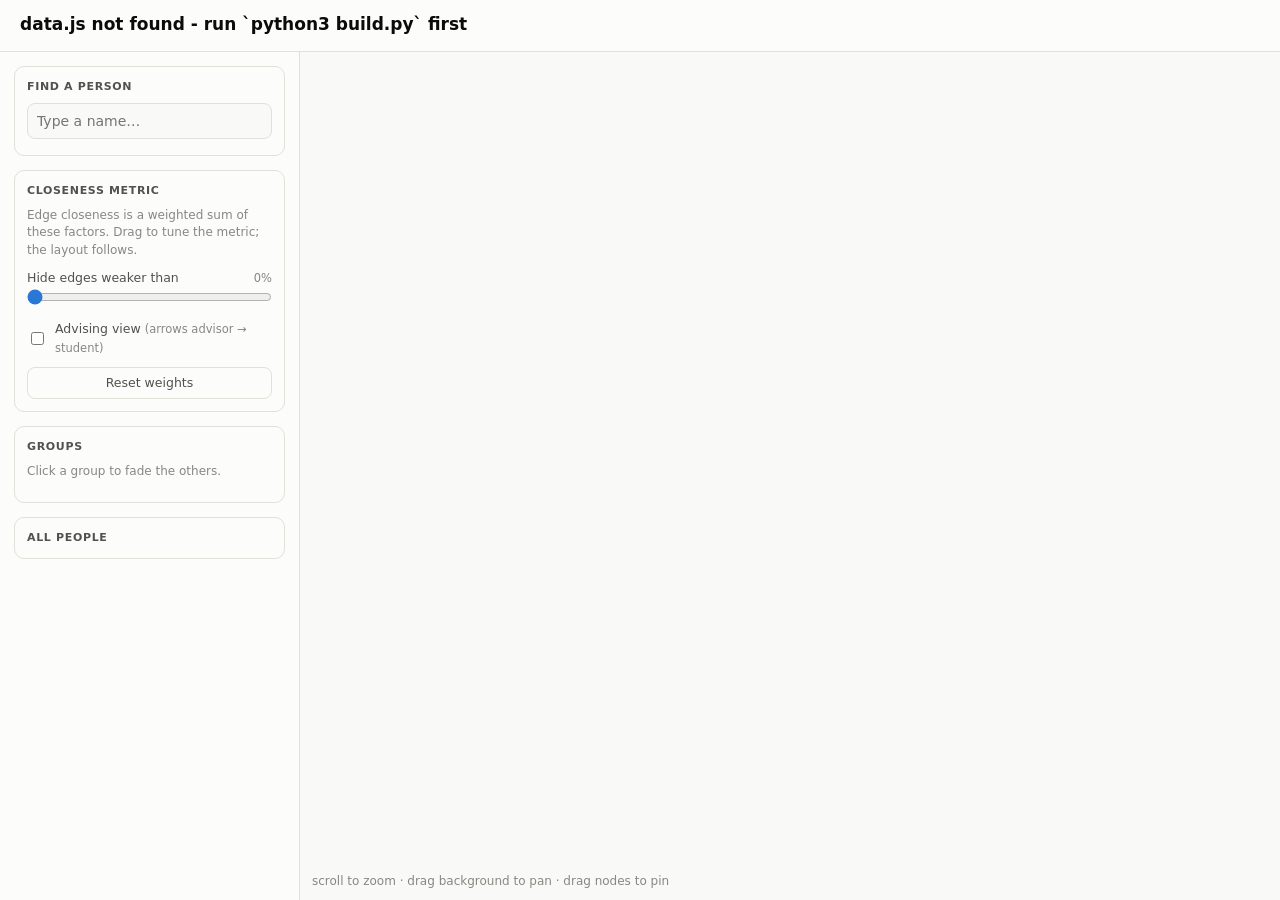
==== site/index.html @ f53eccef "RandNLA community graph: data pipeline, D3 app, v2 data model YAML data (people/workshops/papers/adv" ====
<!DOCTYPE html>
<html lang="en">
<head>
<meta charset="utf-8">
<meta name="viewport" content="width=device-width, initial-scale=1">
<title>RandNLA Community Graph</title>
<link rel="icon" href="data:image/svg+xml,%3Csvg xmlns='http://www.w3.org/2000/svg' viewBox='0 0 100 100'%3E%3Ctext y='.9em' font-size='90'%3E%F0%9F%95%B8%3C/text%3E%3C/svg%3E">
<link rel="stylesheet" href="style.css">
</head>
<body>
<div id="layout">
  <header id="topbar">
    <div>
      <h1 id="title">Community Graph</h1>
      <p id="subtitle"></p>
    </div>
    <div id="stats" class="muted"></div>
  </header>

  <aside id="sidebar">
    <section class="panel">
      <label class="panel-heading" for="search">Find a person</label>
      <input id="search" type="search" placeholder="Type a name…" autocomplete="off">
      <div id="search-results"></div>
    </section>

    <section class="panel">
      <h2 class="panel-heading">Closeness metric</h2>
      <p class="hint">Edge closeness is a weighted sum of these factors.
        Drag to tune the metric; the layout follows.</p>
      <div id="weight-sliders"></div>
      <div class="slider-row" id="threshold-row">
        <div class="slider-label">
          <span>Hide edges weaker than</span>
          <span class="slider-value" id="threshold-value">0%</span>
        </div>
        <input id="threshold" type="range" min="0" max="1" step="0.01" value="0">
      </div>
      <label class="check-row">
        <input type="checkbox" id="advising-toggle">
        <span>Advising view <span class="hint-inline">(arrows advisor → student)</span></span>
      </label>
      <button id="reset-weights" class="ghost-btn">Reset weights</button>
    </section>

    <section class="panel">
      <h2 class="panel-heading">Groups</h2>
      <p class="hint">Click a group to fade the others.</p>
      <div id="legend"></div>
    </section>

    <section class="panel">
      <details id="people-list-details">
        <summary class="panel-heading">All people</summary>
        <div id="people-list"></div>
      </details>
    </section>
  </aside>

  <main id="graph-wrap">
    <svg id="graph" role="img" aria-label="Force-directed graph of the research community"></svg>
    <div id="tooltip" hidden></div>
    <div id="zoom-hint" class="muted">scroll to zoom · drag background to pan · drag nodes to pin</div>
  </main>

  <aside id="details" hidden>
    <button id="details-close" aria-label="Close details">×</button>
    <div id="details-body"></div>
  </aside>
</div>

<script src="lib/d3.v7.min.js"></script>
<script src="data.js"></script>
<script src="app.js"></script>
</body>
</html>
---- site/style.css ----
/* Palette tokens (validated light + dark, see README). */
:root {
  color-scheme: light;
  --surface-1: #fcfcfb;
  --page: #f9f9f7;
  --text-primary: #0b0b0b;
  --text-secondary: #52514e;
  --muted: #898781;
  --hairline: #e1e0d9;
  --border: rgba(11, 11, 11, 0.10);
  --accent: #2a78d6;
  --series-1: #2a78d6; /* both      */
  --series-2: #008300; /* banff     */
  --series-3: #e87ba4; /* icerm     */
  --series-4: #eda100; /* added     */
  --edge: #898781;
}
@media (prefers-color-scheme: dark) {
  :root {
    color-scheme: dark;
    --surface-1: #1a1a19;
    --page: #0d0d0d;
    --text-primary: #ffffff;
    --text-secondary: #c3c2b7;
    --muted: #898781;
    --hairline: #2c2c2a;
    --border: rgba(255, 255, 255, 0.10);
    --accent: #3987e5;
    --series-1: #3987e5;
    --series-2: #008300;
    --series-3: #d55181;
    --series-4: #c98500;
  }
}

* { box-sizing: border-box; }

html, body {
  margin: 0;
  height: 100%;
  background: var(--page);
  color: var(--text-primary);
  font: 14px/1.45 system-ui, -apple-system, "Segoe UI", sans-serif;
}

#layout {
  display: grid;
  grid-template-columns: 300px 1fr;
  grid-template-rows: auto 1fr;
  grid-template-areas: "topbar topbar" "sidebar graph";
  height: 100%;
}

/* ---- top bar ---- */
#topbar {
  grid-area: topbar;
  display: flex;
  justify-content: space-between;
  align-items: baseline;
  gap: 16px;
  padding: 12px 20px;
  border-bottom: 1px solid var(--hairline);
  background: var(--surface-1);
}
#topbar h1 { margin: 0; font-size: 17px; font-weight: 650; }
#subtitle { margin: 2px 0 0; font-size: 12.5px; color: var(--text-secondary); max-width: 72ch; }
.muted { color: var(--muted); font-size: 12px; }

/* ---- sidebar ---- */
#sidebar {
  grid-area: sidebar;
  overflow-y: auto;
  padding: 14px;
  border-right: 1px solid var(--hairline);
  background: var(--surface-1);
  display: flex;
  flex-direction: column;
  gap: 14px;
}
.panel { border: 1px solid var(--hairline); border-radius: 10px; padding: 12px; }
.panel-heading {
  display: block;
  margin: 0 0 8px;
  font-size: 11px;
  font-weight: 650;
  letter-spacing: 0.06em;
  text-transform: uppercase;
  color: var(--text-secondary);
}
details > .panel-heading, summary.panel-heading { cursor: pointer; margin-bottom: 0; }
details[open] > summary.panel-heading { margin-bottom: 8px; }
.hint { margin: 0 0 10px; font-size: 12px; color: var(--muted); }

/* search */
#search {
  width: 100%;
  padding: 7px 9px;
  border: 1px solid var(--hairline);
  border-radius: 8px;
  background: var(--page);
  color: var(--text-primary);
  font: inherit;
}
#search:focus { outline: 2px solid var(--accent); outline-offset: 1px; }
#search-results { margin-top: 4px; }
.search-hit {
  display: block;
  width: 100%;
  text-align: left;
  padding: 5px 8px;
  border: 0;
  border-radius: 6px;
  background: none;
  color: var(--text-primary);
  font: inherit;
  cursor: pointer;
}
.search-hit:hover { background: var(--hairline); }
.search-hit .aff { color: var(--muted); font-size: 11.5px; }

/* sliders */
.slider-row { margin-bottom: 10px; }
.slider-label {
  display: flex;
  justify-content: space-between;
  align-items: baseline;
  font-size: 12.5px;
  color: var(--text-secondary);
}
.slider-label .fname { cursor: help; }
.slider-value {
  font-variant-numeric: tabular-nums;
  color: var(--muted);
  font-size: 11.5px;
}
input[type="range"] { width: 100%; accent-color: var(--accent); margin: 2px 0 0; }
.ghost-btn {
  width: 100%;
  padding: 6px;
  border: 1px solid var(--hairline);
  border-radius: 8px;
  background: none;
  color: var(--text-secondary);
  font: inherit;
  font-size: 12.5px;
  cursor: pointer;
}
.ghost-btn:hover { background: var(--hairline); }

/* legend */
.legend-row {
  display: flex;
  align-items: center;
  gap: 8px;
  width: 100%;
  padding: 5px 6px;
  border: 0;
  border-radius: 6px;
  background: none;
  color: var(--text-primary);
  font: inherit;
  font-size: 13px;
  cursor: pointer;
  text-align: left;
}
.legend-row:hover { background: var(--hairline); }
.legend-row.dimmed { opacity: 0.35; }
.swatch {
  width: 12px; height: 12px;
  border-radius: 50%;
  border: 1.5px solid var(--surface-1);
  box-shadow: 0 0 0 1px var(--border);
  flex: none;
}
.legend-count { margin-left: auto; color: var(--muted); font-size: 11.5px; }

/* people list (table view) */
#people-list { max-height: 320px; overflow-y: auto; }
.person-row {
  display: flex;
  align-items: baseline;
  gap: 7px;
  width: 100%;
  padding: 4px 6px;
  border: 0;
  border-radius: 6px;
  background: none;
  color: var(--text-primary);
  font: inherit;
  font-size: 12.5px;
  cursor: pointer;
  text-align: left;
}
.person-row:hover { background: var(--hairline); }
.person-row .swatch { width: 9px; height: 9px; align-self: center; }
.person-row .aff { color: var(--muted); font-size: 11px; margin-left: auto; text-align: right; }

/* ---- graph ---- */
#graph-wrap { grid-area: graph; position: relative; overflow: hidden; }
#graph { width: 100%; height: 100%; display: block; background: var(--page); cursor: grab; }
#graph:active { cursor: grabbing; }
#zoom-hint { position: absolute; left: 12px; bottom: 10px; pointer-events: none; }

.node circle {
  stroke: var(--surface-1);
  stroke-width: 1.5px;
  cursor: pointer;
}
.node text {
  font-size: 10.5px;
  fill: var(--text-secondary);
  paint-order: stroke;
  stroke: var(--page);
  stroke-width: 3px;
  stroke-linejoin: round;
  pointer-events: none;
}
.node.selected circle { stroke: var(--text-primary); stroke-width: 2.5px; }
.node.pinned circle { stroke-dasharray: 2 1.5; }

.link { stroke: var(--edge); stroke-linecap: round; }
.link-hit { stroke: transparent; stroke-width: 12px; cursor: pointer; }
.link.selected { stroke: var(--text-primary); }

.faded { opacity: 0.12; }

/* ---- tooltip ---- */
#tooltip {
  position: absolute;
  pointer-events: none;
  background: var(--surface-1);
  border: 1px solid var(--hairline);
  border-radius: 8px;
  box-shadow: 0 4px 14px rgba(0, 0, 0, 0.12);
  padding: 7px 10px;
  font-size: 12.5px;
  max-width: 260px;
  z-index: 10;
}
#tooltip .tt-title { font-weight: 600; }
#tooltip .tt-sub { color: var(--text-secondary); font-size: 11.5px; }

/* ---- details panel ---- */
#details {
  position: absolute;
  top: calc(49px + 12px);
  right: 12px;
  width: 330px;
  max-height: calc(100% - 49px - 24px);
  overflow-y: auto;
  background: var(--surface-1);
  border: 1px solid var(--hairline);
  border-radius: 12px;
  box-shadow: 0 8px 28px rgba(0, 0, 0, 0.14);
  padding: 16px;
  z-index: 5;
}
#details-close {
  position: absolute;
  top: 8px; right: 10px;
  border: 0;
  background: none;
  color: var(--muted);
  font-size: 18px;
  cursor: pointer;
  line-height: 1;
  padding: 4px;
}
#details-close:hover { color: var(--text-primary); }
#details h2 { margin: 0 0 2px; font-size: 16px; }
#details h3 {
  margin: 14px 0 6px;
  font-size: 11px;
  font-weight: 650;
  letter-spacing: 0.06em;
  text-transform: uppercase;
  color: var(--text-secondary);
}
#details .aff { color: var(--text-secondary); font-size: 13px; }
#details a { color: var(--accent); text-decoration: none; }
#details a:hover { text-decoration: underline; }
#details .chip {
  display: inline-block;
  padding: 1px 8px;
  border: 1px solid var(--hairline);
  border-radius: 999px;
  font-size: 11.5px;
  color: var(--text-secondary);
  margin: 2px 3px 0 0;
}
#details .notes { font-size: 13px; color: var(--text-primary); margin: 6px 0 0; white-space: pre-wrap; }
.conn-row {
  display: flex;
  align-items: center;
  gap: 8px;
  width: 100%;
  padding: 5px 6px;
  border: 0;
  border-radius: 6px;
  background: none;
  color: var(--text-primary);
  font: inherit;
  font-size: 13px;
  cursor: pointer;
  text-align: left;
}
.conn-row:hover { background: var(--hairline); }
.conn-bar-wrap { margin-left: auto; width: 64px; height: 4px; border-radius: 2px; background: var(--hairline); flex: none; }
.conn-bar { display: block; height: 100%; border-radius: 2px; background: var(--accent); }

/* photo, advising, papers */
#details .photo {
  float: right;
  width: 78px;
  height: 78px;
  object-fit: cover;
  border-radius: 10px;
  border: 1px solid var(--hairline);
  margin: 0 0 8px 10px;
}
#details ul.plain { list-style: none; margin: 4px 0; padding: 0; }
#details ul.plain li { padding: 2px 0; }
#details ul.papers { margin: 4px 0; padding-left: 18px; font-size: 12.5px; }
#details ul.papers li { margin-bottom: 7px; }
.paper-authors { color: var(--muted); font-size: 11.5px; }
.paper-authors a { color: var(--text-secondary); }

.check-row {
  display: flex;
  align-items: center;
  gap: 8px;
  font-size: 12.5px;
  color: var(--text-secondary);
  margin: 2px 0 10px;
  cursor: pointer;
}
.check-row input { accent-color: var(--accent); }
.hint-inline { color: var(--muted); font-size: 11.5px; }

.link.advising { stroke: var(--accent); }

/* factor table in edge details */
.factor-table { width: 100%; border-collapse: collapse; font-size: 12.5px; }
.factor-table td, .factor-table th {
  padding: 4px 6px;
  border-bottom: 1px solid var(--hairline);
  text-align: left;
}
.factor-table th { color: var(--text-secondary); font-weight: 600; font-size: 11.5px; }
.factor-table td.num { text-align: right; font-variant-numeric: tabular-nums; }
.factor-table tr.zero td { color: var(--muted); }
.factor-table tfoot td { font-weight: 650; border-bottom: 0; }
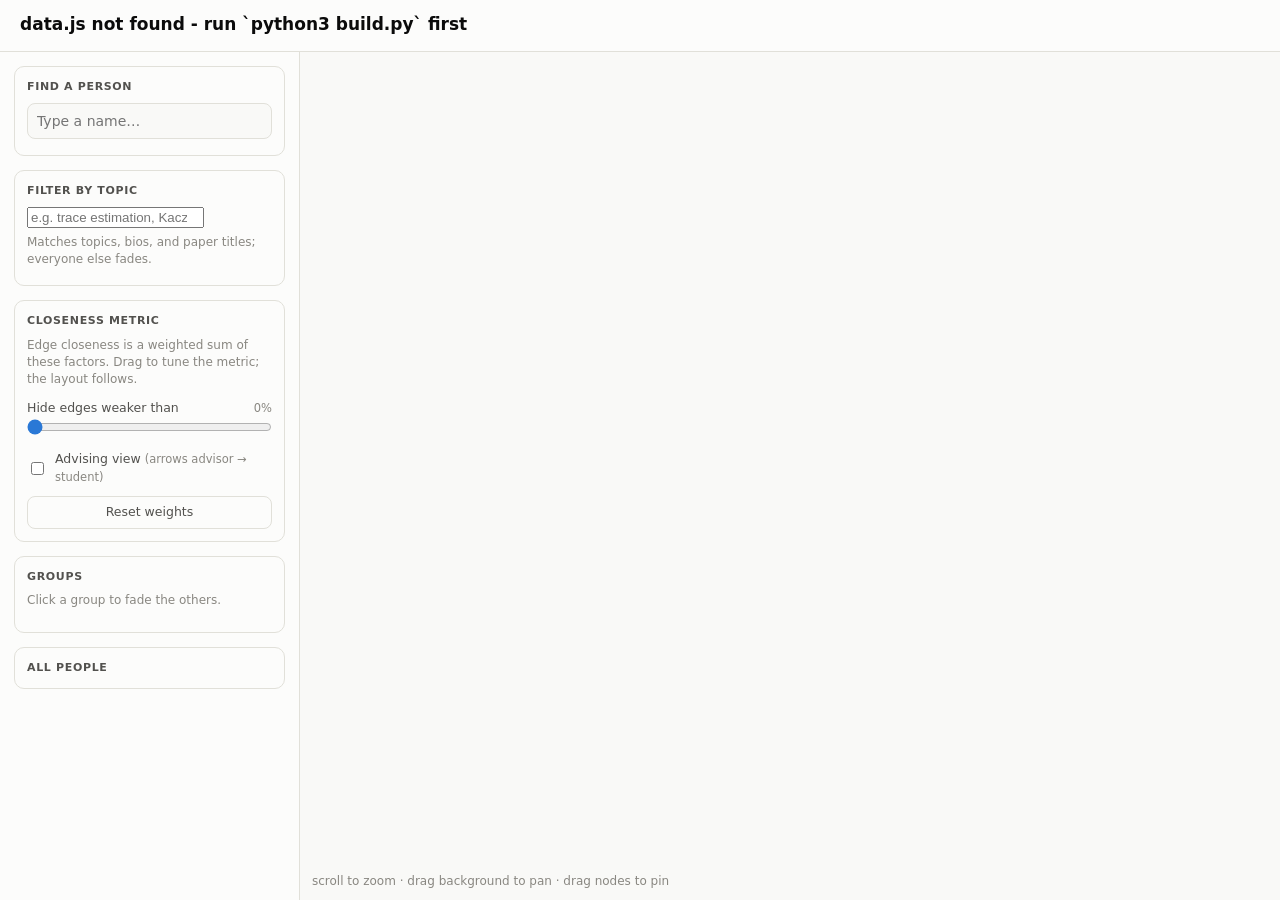
==== commit 17ad8c5a: "Remove workshop factors/UI, add free-text topic filter Workshops no longer influence the metric or a" ====
--- a/site/index.html
+++ b/site/index.html
@@ -22,6 +22,15 @@
       <label class="panel-heading" for="search">Find a person</label>
       <input id="search" type="search" placeholder="Type a name…" autocomplete="off">
       <div id="search-results"></div>
+    </section>
+
+    <section class="panel">
+      <label class="panel-heading" for="topic-search">Filter by topic</label>
+      <input id="topic-search" type="search" autocomplete="off"
+             placeholder="e.g. trace estimation, Kaczmarz…">
+      <p class="hint" style="margin:6px 0 0">Matches topics, bios, and paper
+        titles; everyone else fades.</p>
+      <div id="topic-count" class="hint" style="margin:4px 0 0"></div>
     </section>
 
     <section class="panel">
--- a/site/style.css
+++ b/site/style.css
@@ -347,6 +347,6 @@
   text-align: left;
 }
 .factor-table th { color: var(--text-secondary); font-weight: 600; font-size: 11.5px; }
-.factor-table td.num { text-align: right; font-variant-numeric: tabular-nums; }
+.factor-table td.num { text-align: right; font-variant-numeric: tabular-nums; white-space: nowrap; }
 .factor-table tr.zero td { color: var(--muted); }
 .factor-table tfoot td { font-weight: 650; border-bottom: 0; }
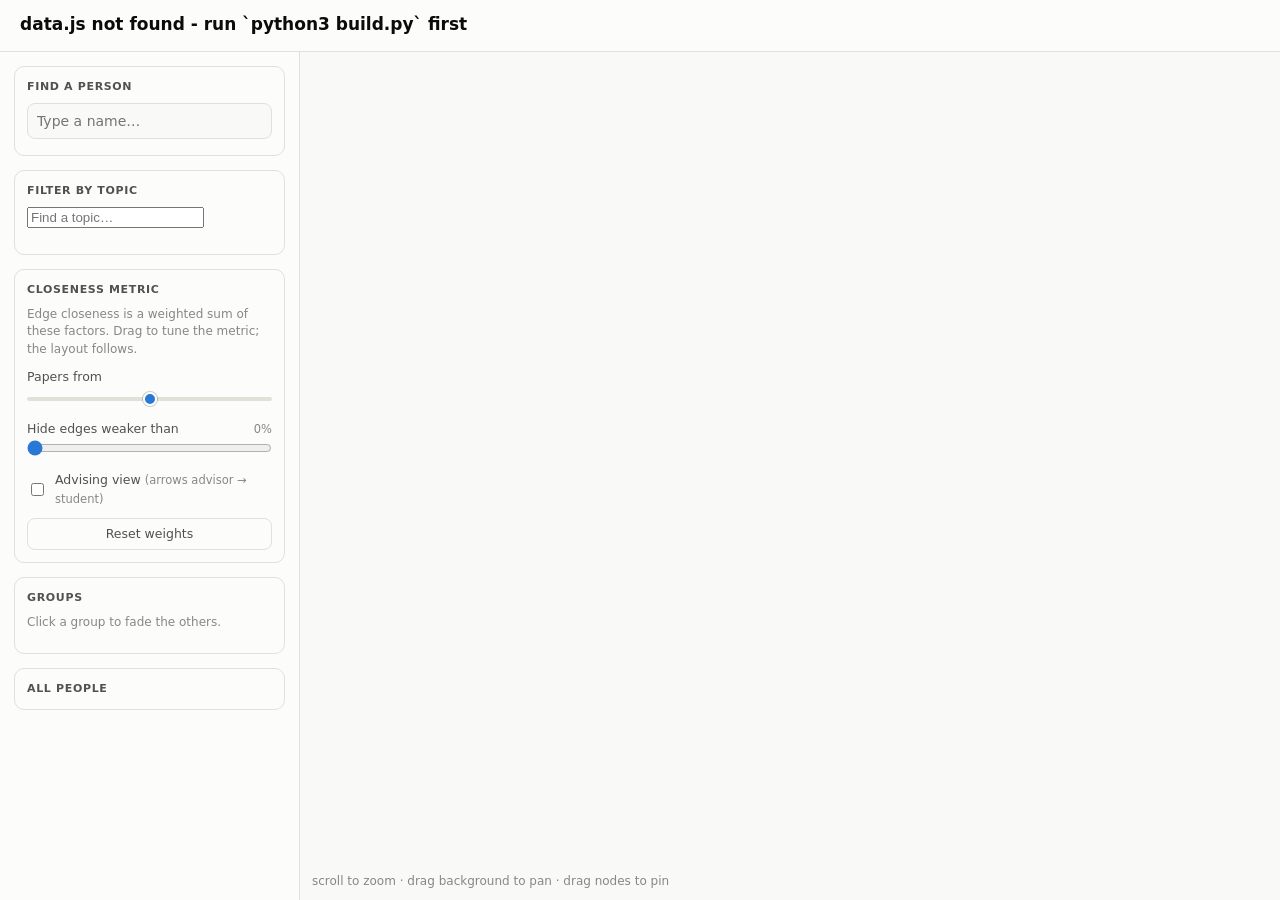
==== commit 7bdd0669: "Area split (6 groups), topic-chip filter, dual-thumb years slider, edge fade - nla split into rand/k" ====
--- a/site/index.html
+++ b/site/index.html
@@ -27,10 +27,10 @@
     <section class="panel">
       <label class="panel-heading" for="topic-search">Filter by topic</label>
       <input id="topic-search" type="search" autocomplete="off"
-             placeholder="e.g. trace estimation, Kaczmarz…">
-      <p class="hint" style="margin:6px 0 0">Matches topics, bios, and paper
-        titles; everyone else fades.</p>
-      <div id="topic-count" class="hint" style="margin:4px 0 0"></div>
+             placeholder="Find a topic…">
+      <div id="topic-chips"></div>
+      <div id="topic-count" class="hint" style="margin:6px 0 0"></div>
+      <button id="topic-clear" class="ghost-btn" style="margin-top:8px" hidden>Clear topics</button>
     </section>
 
     <section class="panel">
@@ -38,6 +38,18 @@
       <p class="hint">Edge closeness is a weighted sum of these factors.
         Drag to tune the metric; the layout follows.</p>
       <div id="weight-sliders"></div>
+      <div class="slider-row" id="years-row">
+        <div class="slider-label">
+          <span>Papers from</span>
+          <span class="slider-value" id="years-value"></span>
+        </div>
+        <div class="dual-range">
+          <div class="track"></div>
+          <div class="track-fill" id="years-fill"></div>
+          <input id="year-start" type="range" aria-label="First year">
+          <input id="year-stop" type="range" aria-label="Last year">
+        </div>
+      </div>
       <div class="slider-row" id="threshold-row">
         <div class="slider-label">
           <span>Hide edges weaker than</span>
--- a/site/style.css
+++ b/site/style.css
@@ -9,10 +9,12 @@
   --hairline: #e1e0d9;
   --border: rgba(11, 11, 11, 0.10);
   --accent: #2a78d6;
-  --series-1: #2a78d6; /* both      */
-  --series-2: #008300; /* banff     */
-  --series-3: #e87ba4; /* icerm     */
-  --series-4: #eda100; /* added     */
+  --series-1: #2a78d6;
+  --series-2: #008300;
+  --series-3: #e87ba4;
+  --series-4: #eda100;
+  --series-5: #1baf7a;
+  --series-6: #eb6834;
   --edge: #898781;
 }
 @media (prefers-color-scheme: dark) {
@@ -30,6 +32,8 @@
     --series-2: #008300;
     --series-3: #d55181;
     --series-4: #c98500;
+    --series-5: #199e70;
+    --series-6: #d95926;
   }
 }
 
@@ -134,6 +138,35 @@
   font-size: 11.5px;
 }
 input[type="range"] { width: 100%; accent-color: var(--accent); margin: 2px 0 0; }
+
+/* dual-thumb range: two overlaid inputs on one visual track */
+.dual-range { position: relative; height: 22px; margin-top: 2px; }
+.dual-range .track, .dual-range .track-fill {
+  position: absolute; top: 50%; height: 4px; transform: translateY(-50%);
+  border-radius: 2px; pointer-events: none;
+}
+.dual-range .track { left: 0; right: 0; background: var(--hairline); }
+.dual-range .track-fill { background: var(--accent); }
+.dual-range input[type="range"] {
+  position: absolute; inset: 0; width: 100%; height: 100%; margin: 0;
+  -webkit-appearance: none; appearance: none; background: none;
+  pointer-events: none;
+}
+.dual-range input[type="range"]::-webkit-slider-runnable-track {
+  background: transparent; height: 100%;
+}
+.dual-range input[type="range"]::-webkit-slider-thumb {
+  -webkit-appearance: none; appearance: none; pointer-events: auto;
+  width: 14px; height: 14px; margin-top: 4px; border-radius: 50%;
+  background: var(--accent); border: 2px solid var(--surface-1);
+  box-shadow: 0 0 0 1px var(--border); cursor: pointer;
+}
+.dual-range input[type="range"]::-moz-range-track { background: transparent; }
+.dual-range input[type="range"]::-moz-range-thumb {
+  pointer-events: auto; width: 12px; height: 12px; border-radius: 50%;
+  background: var(--accent); border: 2px solid var(--surface-1);
+  box-shadow: 0 0 0 1px var(--border); cursor: pointer;
+}
 .ghost-btn {
   width: 100%;
   padding: 6px;
@@ -335,6 +368,28 @@
   cursor: pointer;
 }
 .check-row input { accent-color: var(--accent); }
+
+/* topic filter chips */
+#topic-chips { margin-top: 8px; max-height: 190px; overflow-y: auto; }
+.topic-chip {
+  display: inline-block;
+  margin: 0 4px 5px 0;
+  padding: 2px 9px;
+  border: 1px solid var(--hairline);
+  border-radius: 999px;
+  background: none;
+  color: var(--text-secondary);
+  font: inherit;
+  font-size: 11.5px;
+  cursor: pointer;
+}
+.topic-chip:hover { background: var(--hairline); }
+.topic-chip.on {
+  border-color: var(--accent);
+  background: color-mix(in srgb, var(--accent) 14%, transparent);
+  color: var(--text-primary);
+}
+.chip-count { color: var(--muted); font-size: 10.5px; }
 .hint-inline { color: var(--muted); font-size: 11.5px; }
 
 .link.advising { stroke: var(--accent); }
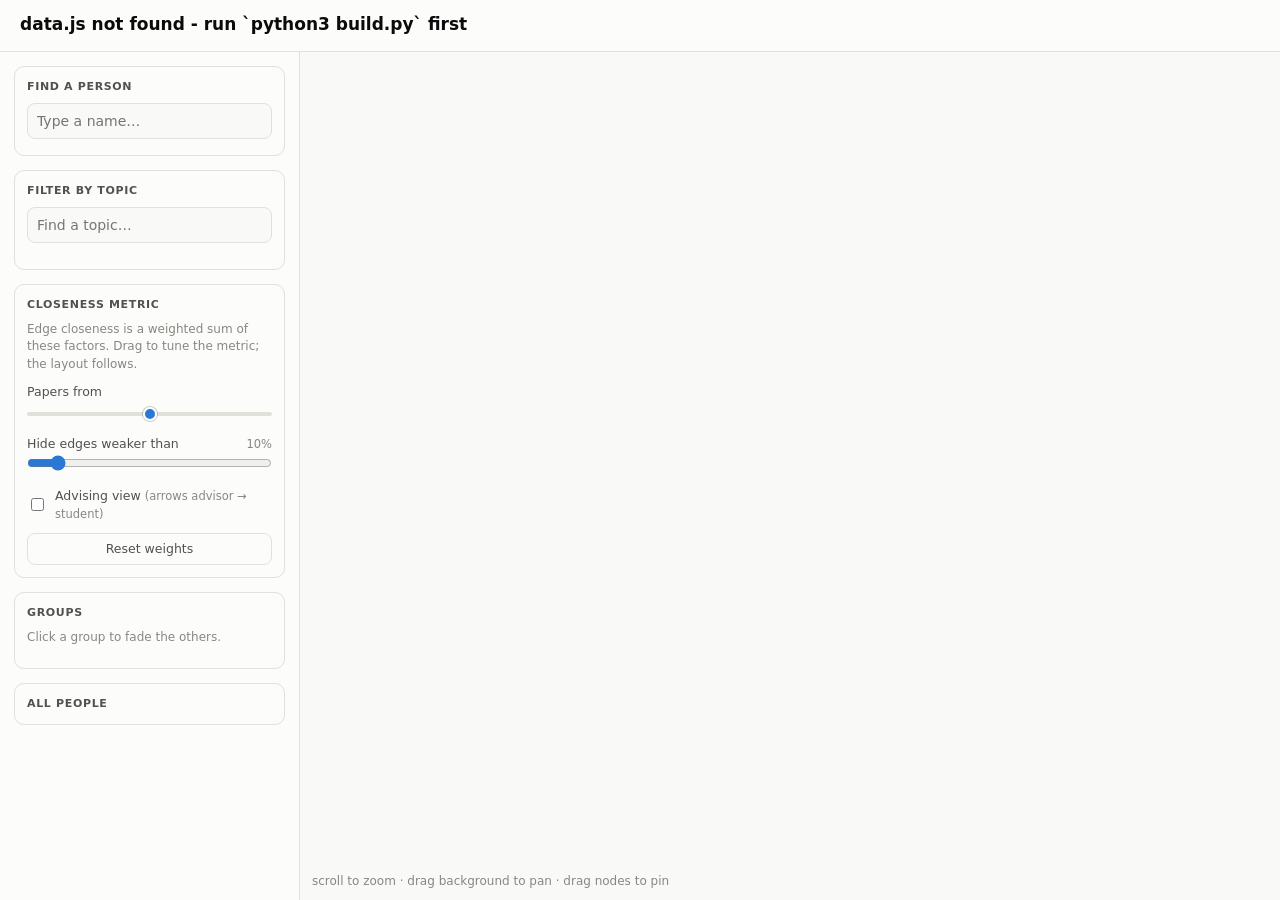
==== commit 0829b21a: "Layout: default threshold 10%, more spread (charge -280, longer links) Co-Authored-By: Claude Fable " ====
--- a/site/index.html
+++ b/site/index.html
@@ -53,9 +53,9 @@
       <div class="slider-row" id="threshold-row">
         <div class="slider-label">
           <span>Hide edges weaker than</span>
-          <span class="slider-value" id="threshold-value">0%</span>
+          <span class="slider-value" id="threshold-value">10%</span>
         </div>
-        <input id="threshold" type="range" min="0" max="1" step="0.01" value="0">
+        <input id="threshold" type="range" min="0" max="1" step="0.01" value="0.1">
       </div>
       <label class="check-row">
         <input type="checkbox" id="advising-toggle">
--- a/site/style.css
+++ b/site/style.css
@@ -96,7 +96,7 @@
 .hint { margin: 0 0 10px; font-size: 12px; color: var(--muted); }
 
 /* search */
-#search {
+#search, #topic-search {
   width: 100%;
   padding: 7px 9px;
   border: 1px solid var(--hairline);
@@ -105,7 +105,7 @@
   color: var(--text-primary);
   font: inherit;
 }
-#search:focus { outline: 2px solid var(--accent); outline-offset: 1px; }
+#search:focus, #topic-search:focus { outline: 2px solid var(--accent); outline-offset: 1px; }
 #search-results { margin-top: 4px; }
 .search-hit {
   display: block;
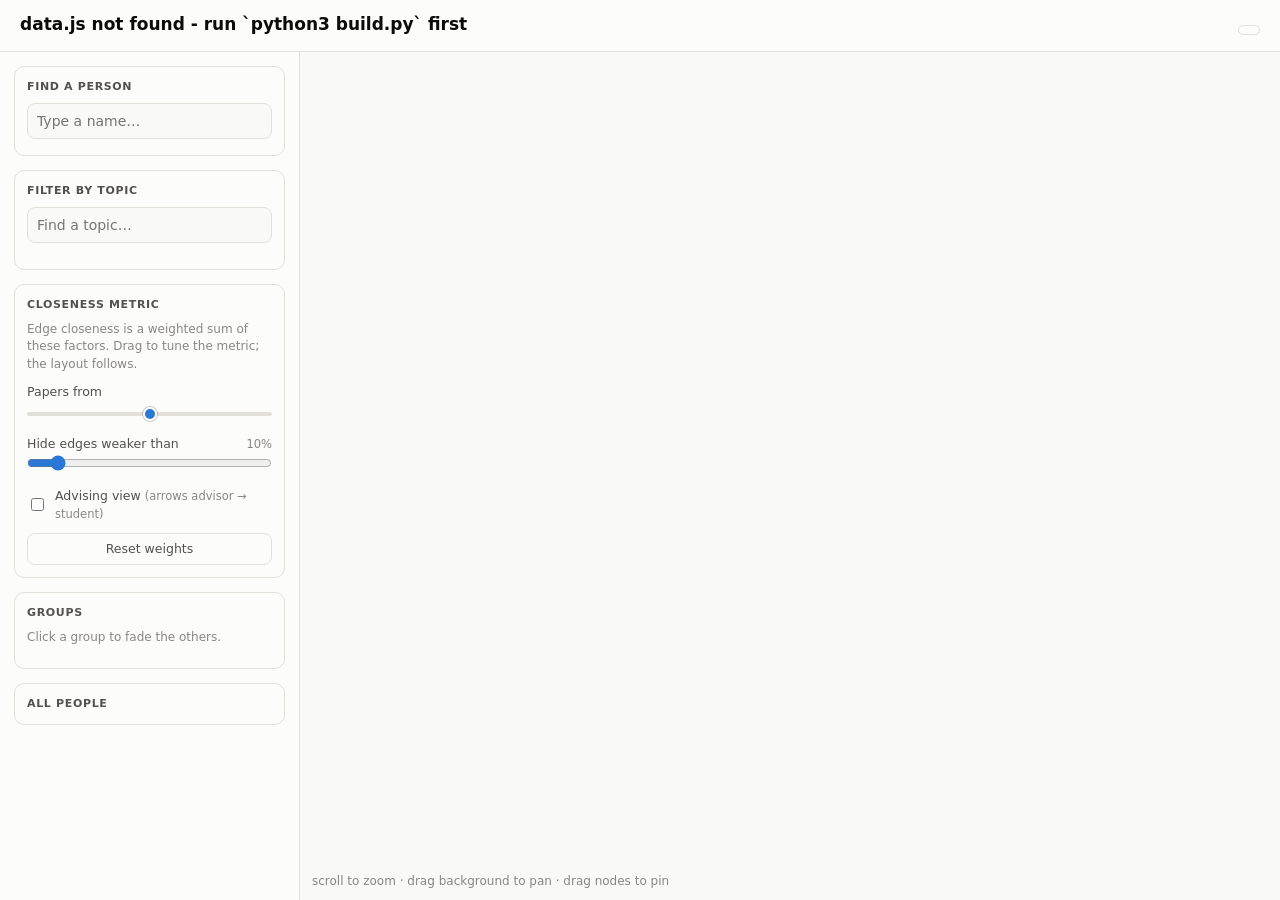
==== commit 3c3bcc20: "Seed initial layout with all edges (synchronous pre-settle), theme toggle The first layout runs 300 " ====
--- a/site/index.html
+++ b/site/index.html
@@ -6,6 +6,11 @@
 <title>RandNLA Community Graph</title>
 <link rel="icon" href="data:image/svg+xml,%3Csvg xmlns='http://www.w3.org/2000/svg' viewBox='0 0 100 100'%3E%3Ctext y='.9em' font-size='90'%3E%F0%9F%95%B8%3C/text%3E%3C/svg%3E">
 <link rel="stylesheet" href="style.css">
+<script>
+  // apply the stored theme before first paint to avoid a flash
+  const t = localStorage.getItem("nla-theme");
+  if (t === "light" || t === "dark") document.documentElement.dataset.theme = t;
+</script>
 </head>
 <body>
 <div id="layout">
@@ -14,7 +19,10 @@
       <h1 id="title">Community Graph</h1>
       <p id="subtitle"></p>
     </div>
-    <div id="stats" class="muted"></div>
+    <div id="topbar-right">
+      <div id="stats" class="muted"></div>
+      <button id="theme-toggle" class="ghost-btn"></button>
+    </div>
   </header>
 
   <aside id="sidebar">
--- a/site/style.css
+++ b/site/style.css
@@ -17,8 +17,10 @@
   --series-6: #eb6834;
   --edge: #898781;
 }
+/* dark values apply from the OS setting unless the toggle forces light,
+   and always when the toggle forces dark */
 @media (prefers-color-scheme: dark) {
-  :root {
+  :root:not([data-theme="light"]) {
     color-scheme: dark;
     --surface-1: #1a1a19;
     --page: #0d0d0d;
@@ -36,6 +38,23 @@
     --series-6: #d95926;
   }
 }
+:root[data-theme="dark"] {
+  color-scheme: dark;
+  --surface-1: #1a1a19;
+  --page: #0d0d0d;
+  --text-primary: #ffffff;
+  --text-secondary: #c3c2b7;
+  --muted: #898781;
+  --hairline: #2c2c2a;
+  --border: rgba(255, 255, 255, 0.10);
+  --accent: #3987e5;
+  --series-1: #3987e5;
+  --series-2: #008300;
+  --series-3: #d55181;
+  --series-4: #c98500;
+  --series-5: #199e70;
+  --series-6: #d95926;
+}
 
 * { box-sizing: border-box; }
 
@@ -67,6 +86,8 @@
   background: var(--surface-1);
 }
 #topbar h1 { margin: 0; font-size: 17px; font-weight: 650; }
+#topbar-right { display: flex; align-items: center; gap: 12px; flex: none; }
+#theme-toggle { width: auto; padding: 4px 10px; font-size: 11.5px; white-space: nowrap; }
 #subtitle { margin: 2px 0 0; font-size: 12.5px; color: var(--text-secondary); max-width: 72ch; }
 .muted { color: var(--muted); font-size: 12px; }
 
@@ -393,6 +414,7 @@
 .hint-inline { color: var(--muted); font-size: 11.5px; }
 
 .link.advising { stroke: var(--accent); }
+.link.subthreshold { stroke-dasharray: 4 3; }
 
 /* factor table in edge details */
 .factor-table { width: 100%; border-collapse: collapse; font-size: 12.5px; }
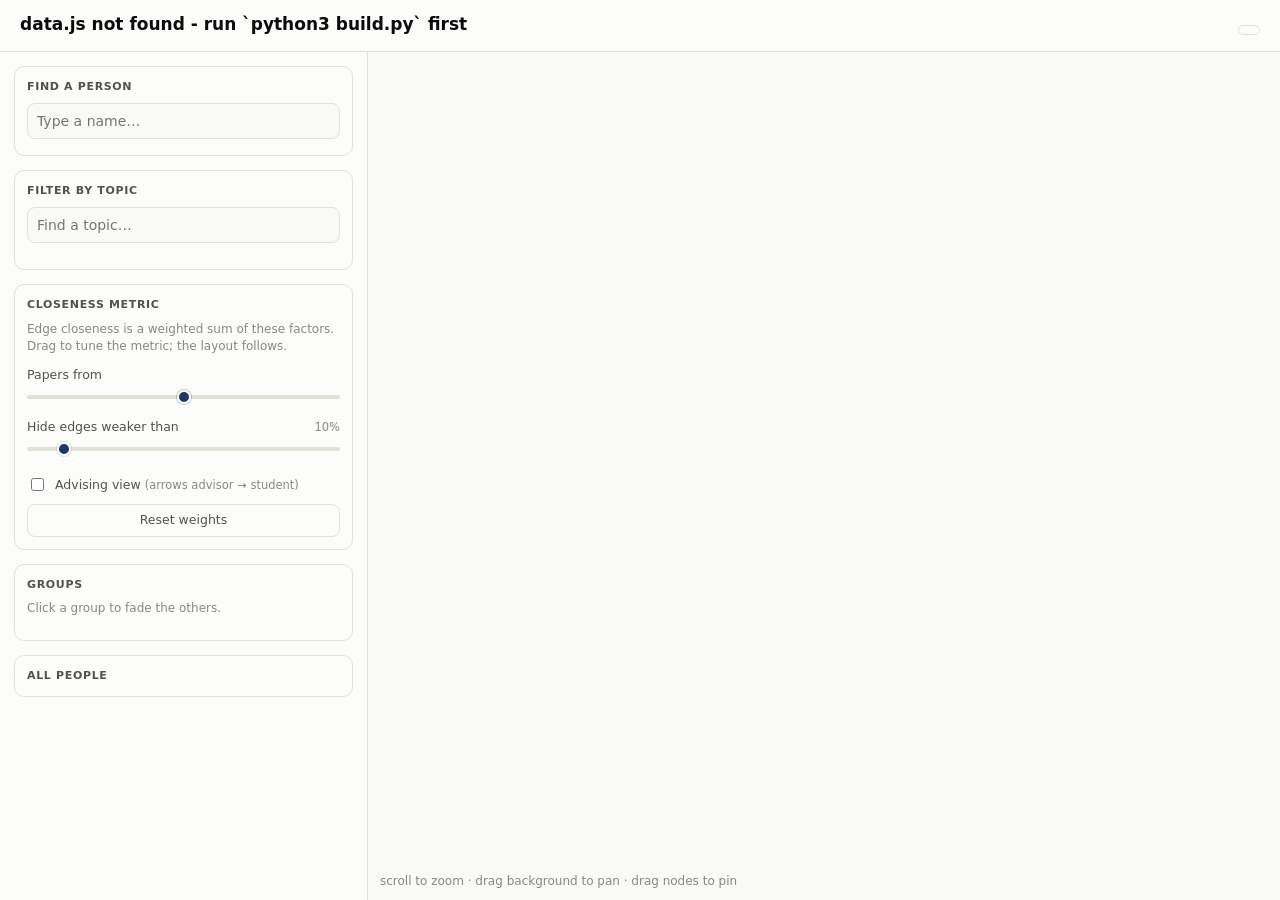
==== commit 7c24d51f: "Consistent slider styling, wider sidebar, mobile layout - all single sliders share the dual-range lo" ====
--- a/site/index.html
+++ b/site/index.html
@@ -26,6 +26,9 @@
   </header>
 
   <aside id="sidebar">
+    <div id="sidebar-close-row">
+      <button id="sidebar-close" class="ghost-btn">Done — show the graph</button>
+    </div>
     <section class="panel">
       <label class="panel-heading" for="search">Find a person</label>
       <input id="search" type="search" placeholder="Type a name…" autocomplete="off">
@@ -90,6 +93,7 @@
     <svg id="graph" role="img" aria-label="Force-directed graph of the research community"></svg>
     <div id="tooltip" hidden></div>
     <div id="zoom-hint" class="muted">scroll to zoom · drag background to pan · drag nodes to pin</div>
+    <button id="sidebar-open">Search &amp; filters</button>
   </main>
 
   <aside id="details" hidden>
--- a/site/style.css
+++ b/site/style.css
@@ -8,13 +8,14 @@
   --muted: #898781;
   --hairline: #e1e0d9;
   --border: rgba(11, 11, 11, 0.10);
-  --accent: #2a78d6;
-  --series-1: #2a78d6;
-  --series-2: #008300;
-  --series-3: #e87ba4;
-  --series-4: #eda100;
-  --series-5: #1baf7a;
-  --series-6: #eb6834;
+  --accent: #1e3668;
+  /* user palette C1-C5 + derived companion purple for the 6th group */
+  --series-1: #1e3668;
+  --series-2: #199d8b;
+  --series-3: #d52f4c;
+  --series-4: #5ab2d6;
+  --series-5: #ffb268;
+  --series-6: #9a6fb0;
   --edge: #898781;
 }
 /* dark values apply from the OS setting unless the toggle forces light,
@@ -29,13 +30,14 @@
     --muted: #898781;
     --hairline: #2c2c2a;
     --border: rgba(255, 255, 255, 0.10);
-    --accent: #3987e5;
-    --series-1: #3987e5;
-    --series-2: #008300;
-    --series-3: #d55181;
-    --series-4: #c98500;
-    --series-5: #199e70;
-    --series-6: #d95926;
+    --accent: #5ab2d6;
+    /* user palette stepped for the dark surface (navy brightened) */
+    --series-1: #4a72c8;
+    --series-2: #199d8b;
+    --series-3: #d52f4c;
+    --series-4: #5ab2d6;
+    --series-5: #ffb268;
+    --series-6: #a982c8;
   }
 }
 :root[data-theme="dark"] {
@@ -47,13 +49,13 @@
   --muted: #898781;
   --hairline: #2c2c2a;
   --border: rgba(255, 255, 255, 0.10);
-  --accent: #3987e5;
-  --series-1: #3987e5;
-  --series-2: #008300;
-  --series-3: #d55181;
-  --series-4: #c98500;
-  --series-5: #199e70;
-  --series-6: #d95926;
+  --accent: #5ab2d6;
+  --series-1: #4a72c8;
+  --series-2: #199d8b;
+  --series-3: #d52f4c;
+  --series-4: #5ab2d6;
+  --series-5: #ffb268;
+  --series-6: #a982c8;
 }
 
 * { box-sizing: border-box; }
@@ -68,7 +70,7 @@
 
 #layout {
   display: grid;
-  grid-template-columns: 300px 1fr;
+  grid-template-columns: 368px 1fr;
   grid-template-rows: auto 1fr;
   grid-template-areas: "topbar topbar" "sidebar graph";
   height: 100%;
@@ -158,7 +160,40 @@
   color: var(--muted);
   font-size: 11.5px;
 }
-input[type="range"] { width: 100%; accent-color: var(--accent); margin: 2px 0 0; }
+/* single sliders share the dual-range look: 4px track, round accent thumb,
+   filled progress (via the --fill custom property set from JS) */
+input[type="range"]:not(.dual-range input) {
+  width: 100%;
+  height: 22px;
+  margin: 2px 0 0;
+  -webkit-appearance: none;
+  appearance: none;
+  background: none;
+}
+input[type="range"]:not(.dual-range input)::-webkit-slider-runnable-track {
+  height: 4px;
+  border-radius: 2px;
+  background: linear-gradient(to right,
+    var(--accent) var(--fill, 0%), var(--hairline) var(--fill, 0%));
+}
+input[type="range"]:not(.dual-range input)::-webkit-slider-thumb {
+  -webkit-appearance: none;
+  appearance: none;
+  width: 14px; height: 14px; margin-top: -5px; border-radius: 50%;
+  background: var(--accent); border: 2px solid var(--surface-1);
+  box-shadow: 0 0 0 1px var(--border); cursor: pointer;
+}
+input[type="range"]:not(.dual-range input)::-moz-range-track {
+  height: 4px; border-radius: 2px; background: var(--hairline);
+}
+input[type="range"]:not(.dual-range input)::-moz-range-progress {
+  height: 4px; border-radius: 2px; background: var(--accent);
+}
+input[type="range"]:not(.dual-range input)::-moz-range-thumb {
+  width: 12px; height: 12px; border-radius: 50%;
+  background: var(--accent); border: 2px solid var(--surface-1);
+  box-shadow: 0 0 0 1px var(--border); cursor: pointer;
+}
 
 /* dual-thumb range: two overlaid inputs on one visual track */
 .dual-range { position: relative; height: 22px; margin-top: 2px; }
@@ -427,3 +462,69 @@
 .factor-table td.num { text-align: right; font-variant-numeric: tabular-nums; white-space: nowrap; }
 .factor-table tr.zero td { color: var(--muted); }
 .factor-table tfoot td { font-weight: 650; border-bottom: 0; }
+
+/* ---- mobile (kept last so it overrides the desktop rules above) ---- */
+#sidebar-close-row { display: none; }
+#sidebar-open { display: none; }
+
+@media (max-width: 720px) {
+  #layout {
+    grid-template-columns: 1fr;
+    grid-template-areas: "topbar" "graph";
+  }
+  #subtitle, #stats, #zoom-hint { display: none; }
+  #topbar { padding: 10px 14px; }
+
+  /* sidebar becomes a full-screen slide-up sheet */
+  #sidebar {
+    position: fixed;
+    inset: 0;
+    z-index: 40;
+    border-right: 0;
+    transform: translateY(100%);
+    transition: transform 0.25s ease;
+    padding-bottom: 32px;
+  }
+  #sidebar.open { transform: translateY(0); }
+  #sidebar-close-row {
+    display: block;
+    position: sticky;
+    top: -14px;
+    margin: -14px -14px 0;
+    padding: 12px 14px;
+    background: var(--surface-1);
+    border-bottom: 1px solid var(--hairline);
+    z-index: 1;
+  }
+
+  #sidebar-open {
+    display: block;
+    position: fixed;
+    left: 50%;
+    transform: translateX(-50%);
+    bottom: 16px;
+    z-index: 30;
+    padding: 11px 20px;
+    border: 0;
+    border-radius: 999px;
+    background: var(--accent);
+    color: #fff;
+    font: inherit;
+    font-size: 14px;
+    box-shadow: 0 6px 18px rgba(0, 0, 0, 0.25);
+    cursor: pointer;
+  }
+
+  /* details panel becomes a bottom sheet, above the fab */
+  #details {
+    top: auto;
+    left: 10px;
+    right: 10px;
+    bottom: 10px;
+    width: auto;
+    max-height: 62%;
+    z-index: 35;
+  }
+  #topic-chips { max-height: none; }
+  #people-list { max-height: none; }
+}
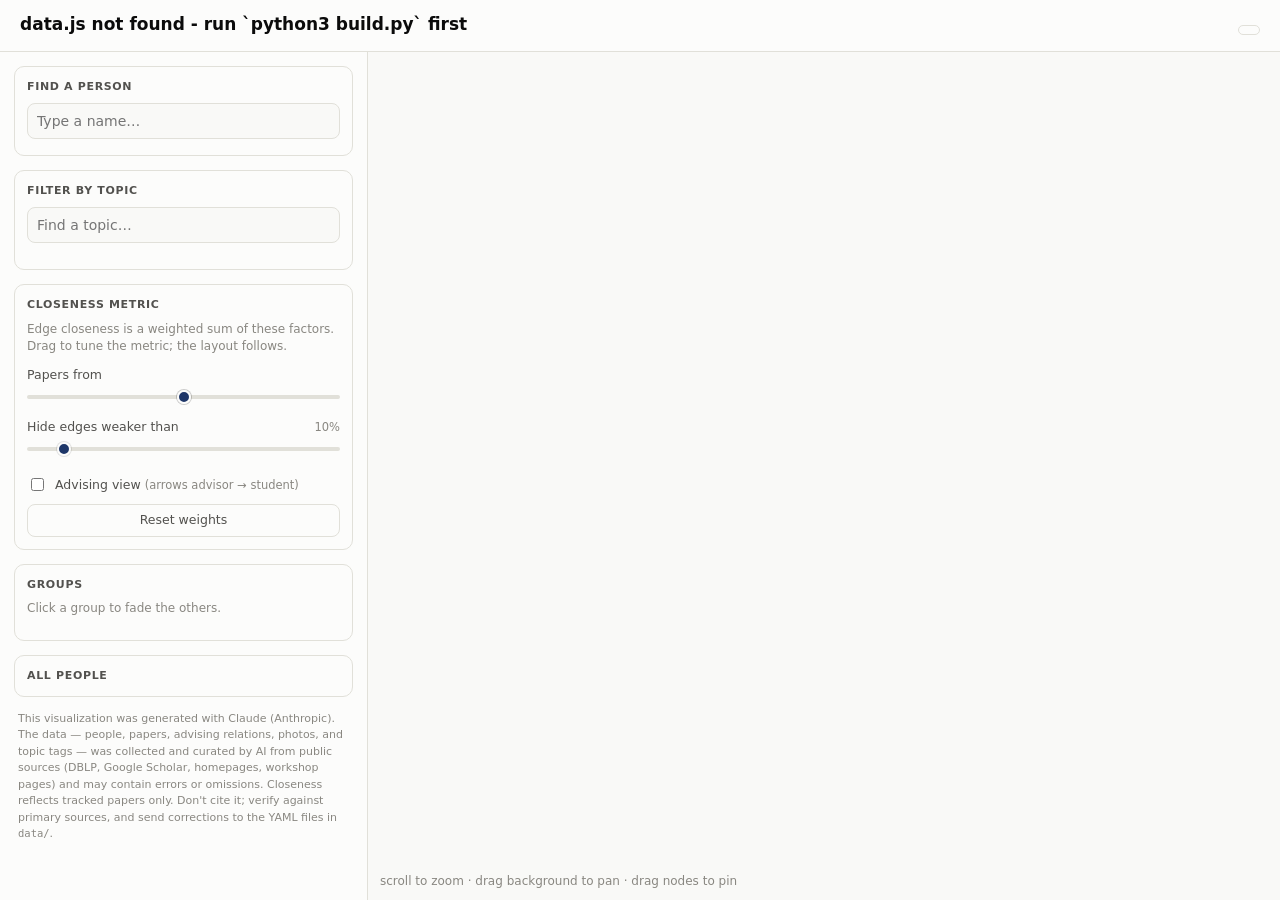
==== commit c52192fc: "Fix advising arrowheads (base-anchored marker, line trimmed clear of tip); add AI-generation disclai" ====
--- a/site/index.html
+++ b/site/index.html
@@ -87,6 +87,16 @@
         <div id="people-list"></div>
       </details>
     </section>
+
+    <p id="disclaimer" class="hint">
+      This visualization was generated with Claude (Anthropic). The data —
+      people, papers, advising relations, photos, and topic tags — was
+      collected and curated by AI from public sources (DBLP, Google Scholar,
+      homepages, workshop pages) and may contain errors or omissions.
+      Closeness reflects tracked papers only. Don't cite it; verify against
+      primary sources, and send corrections to the YAML files in
+      <code>data/</code>.
+    </p>
   </aside>
 
   <main id="graph-wrap">
--- a/site/style.css
+++ b/site/style.css
@@ -117,6 +117,8 @@
 details > .panel-heading, summary.panel-heading { cursor: pointer; margin-bottom: 0; }
 details[open] > summary.panel-heading { margin-bottom: 8px; }
 .hint { margin: 0 0 10px; font-size: 12px; color: var(--muted); }
+#disclaimer { margin: 0; padding: 0 4px 8px; font-size: 11px; line-height: 1.5; }
+#disclaimer code { font-size: 10.5px; }
 
 /* search */
 #search, #topic-search {
